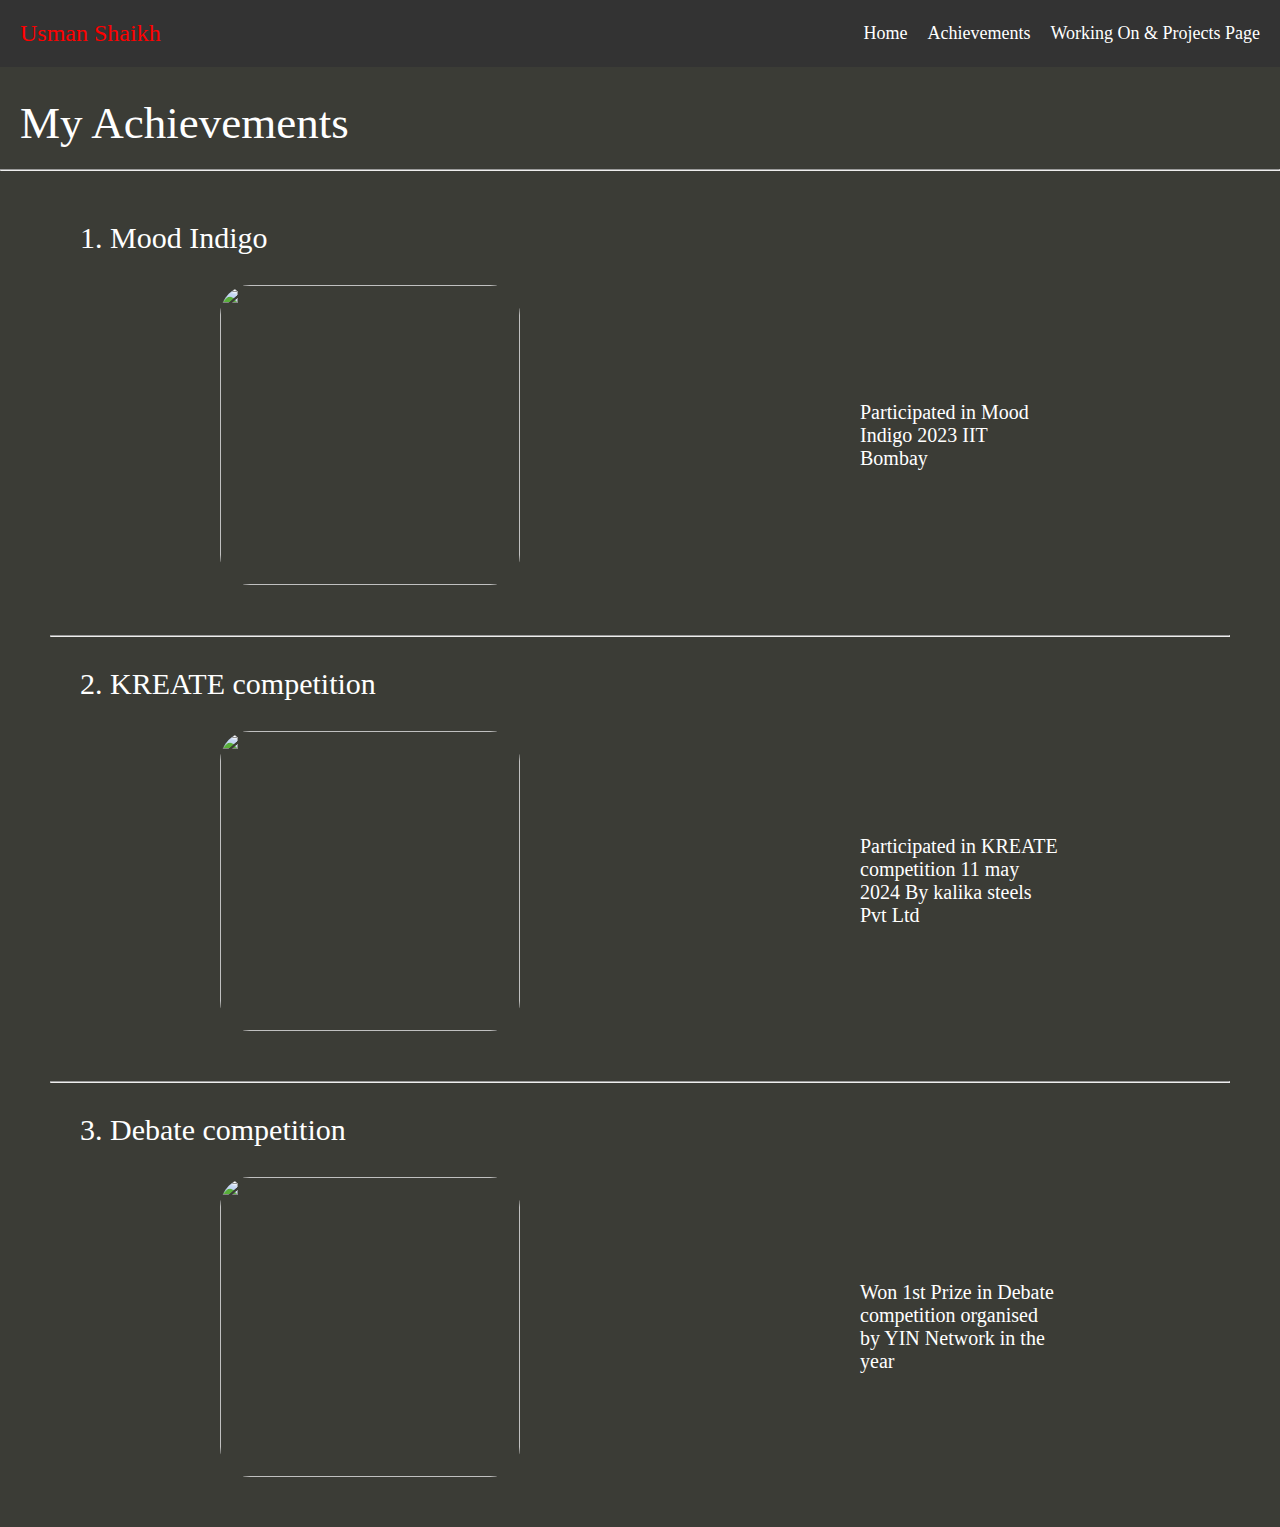
==== achievement.html @ de4904d4 "Add files via upload" ====
<!DOCTYPE html>
<html lang="en">

<head>
    <meta charset="UTF-8">
    <meta name="viewport" content="width=device-width, initial-scale=1.0">
    <title>Achievement</title>
    <link rel="stylesheet" href="nav.css">
</head>
<style>
    main {
        margin: 30px 0 30px 0;
        color: white;
    }

    .mainCont {
        margin: 50px;
        
    }

    .contTitle {
        margin: 30px;
        font-size: 30px;
    }

    .description{
        margin-top: 30px;
        display: flex;
        justify-content: space-around;
        align-items: center;
    }

    .targetImg{
        transition: left 1s ease-in-out;
    }

    @media (max-width: 768px){
        .description{
            flex-direction: column;
            justify-content: space-arounds;
            height: 600px;
        }
    }
</style>

<body>
    <nav>
        <p class="navName">Usman Shaikh</p>
        <ul class="navOpt">
            <li><a href="index.html">Home</a></li>
            <li><a href="achievement.html">Achievements</a></li>
            <li><a href="projects.html">Working On & Projects Page</a></li>
        </ul>
        <div class="menu-icon">&#9776;</div>
    </nav>
    <main>
        <p style="font-size: 45px; margin: 20px;">My Achievements</p>
        <hr>
        <div class="mainCont">
            <!-- <hr> -->
            <p class="contTitle">1. Mood Indigo</p>
            <div class="description">
                <img style="border-radius: 30px;" width="300px " height="300px"
                    src="images/achievementImg/moodIndigo.jpg" alt="">
                <p style="font-size: 20px; max-width: 200px;">Participated in Mood Indigo 2023 IIT Bombay</p>
            </div>
        </div>
        <div class="mainCont">
            <hr>
            <p class="contTitle">2. KREATE competition</p>
            <div class="description">
                <img class="targetImg" style="border-radius: 30px;" width="300px " height="300px"
                    src="images/achievementImg/Kreate1.jpg" alt="">
                <p style="font-size: 20px; max-width: 200px;">Participated in KREATE competition 11 may 2024 By kalika steels Pvt Ltd</p>
            </div>
        </div>
        <div class="mainCont">
            <hr>
            <p class="contTitle">3. Debate competition</p>
            <div class="description">
                <img class="debateTarget" style="border-radius: 30px;" width="300px " height="300px"
                    src="images/achievementImg/debatePrize.png" alt="">
                <p style="font-size: 20px; max-width: 200px;">Won 1st Prize in Debate competition organised by YIN Network in the year</p>
            </div>
        </div>
        
    </main>
</body>
<script src="nav.js"></script>
<script>
    const obj = {
        i1 : 'images/achievementImg/Kreate1.jpg',
        i2 : 'images/achievementImg/Kreate2.jpg',
        i3 : 'images/achievementImg/Kreate3.jpg'
    }

    const debate = {
        a1 : 'images/achievementImg/debatePrize.png',
        a2 : 'images/achievementImg/prizeDebate.jpg'
    }

    let index = 1;
    let targetImg = document.querySelector('.targetImg');
    let interval = setInterval(function(){
        if(index==4){
            index = 1;
            let key = `i${index}`;
            let objKey = obj[key];
            targetImg.src = `${objKey}`;
        }else{
            let key = `i${index}`;
            let objKey = obj[key];
            targetImg.src = `${objKey}`;
        }
        index++;
    }, 2000)
    
    let newImg = document.querySelector('.debateTarget')
    let nIndex = 1;

    let newInterval = setInterval(function(){
        if(nIndex==3){
            nIndex = 1;
            let nkey = `a${nIndex}`;
            let nObjkey = debate[nkey];
            newImg.src = `${nObjkey}`;
        }else{
            let nkey = `a${nIndex}`;
            let nObjkey = debate[nkey];
            newImg.src = `${nObjkey}`;
        }
        nIndex++;   
    },2000)
</script>

</html>
---- nav.css ----
*{
    margin: 0;
    padding: 0;
}

body{
    background-color: #3B3C36;
}

nav {
    display: flex;
    justify-content: space-between;
    align-items: center;
    padding: 20px;
    position: sticky;
    top: 0px;
    background-color: #333;
}

.navName {
    color: red;
    font-size: 24px;
}

/* Remove default link styling */
.navOpt a {
    text-decoration: none;
    color: white;
    font-size: 18px;
    transition: color 0.3s ease;
}



.navOpt a:hover {
    color: red; /* Gold color on hover */
    scale: 1.09;
}

.navOpt {
    list-style-type: none;
    display: flex;
    gap: 20px;
    margin: 0;
    padding: 0;
}
/* Mobile Styles */
@media (max-width: 768px) {
    .navOpt {
        display: none;
        flex-direction: column;
        background-color: #333;
        position: absolute;
        top: 50px;
        right: 20px;
        width: 200px;
        text-align: right;
        padding: 10px;
        box-shadow: 0 4px 8px rgba(0, 0, 0, 0.3);
    }

    .navOpt.active {
        display: flex;
    }

    .menu-icon {
        display: block;
        color: white;
        font-size: 28px;
        cursor: pointer;
    }
}

/* Desktop Styles */
@media (min-width: 769px) {
    .menu-icon {
        display: none;
    }
}
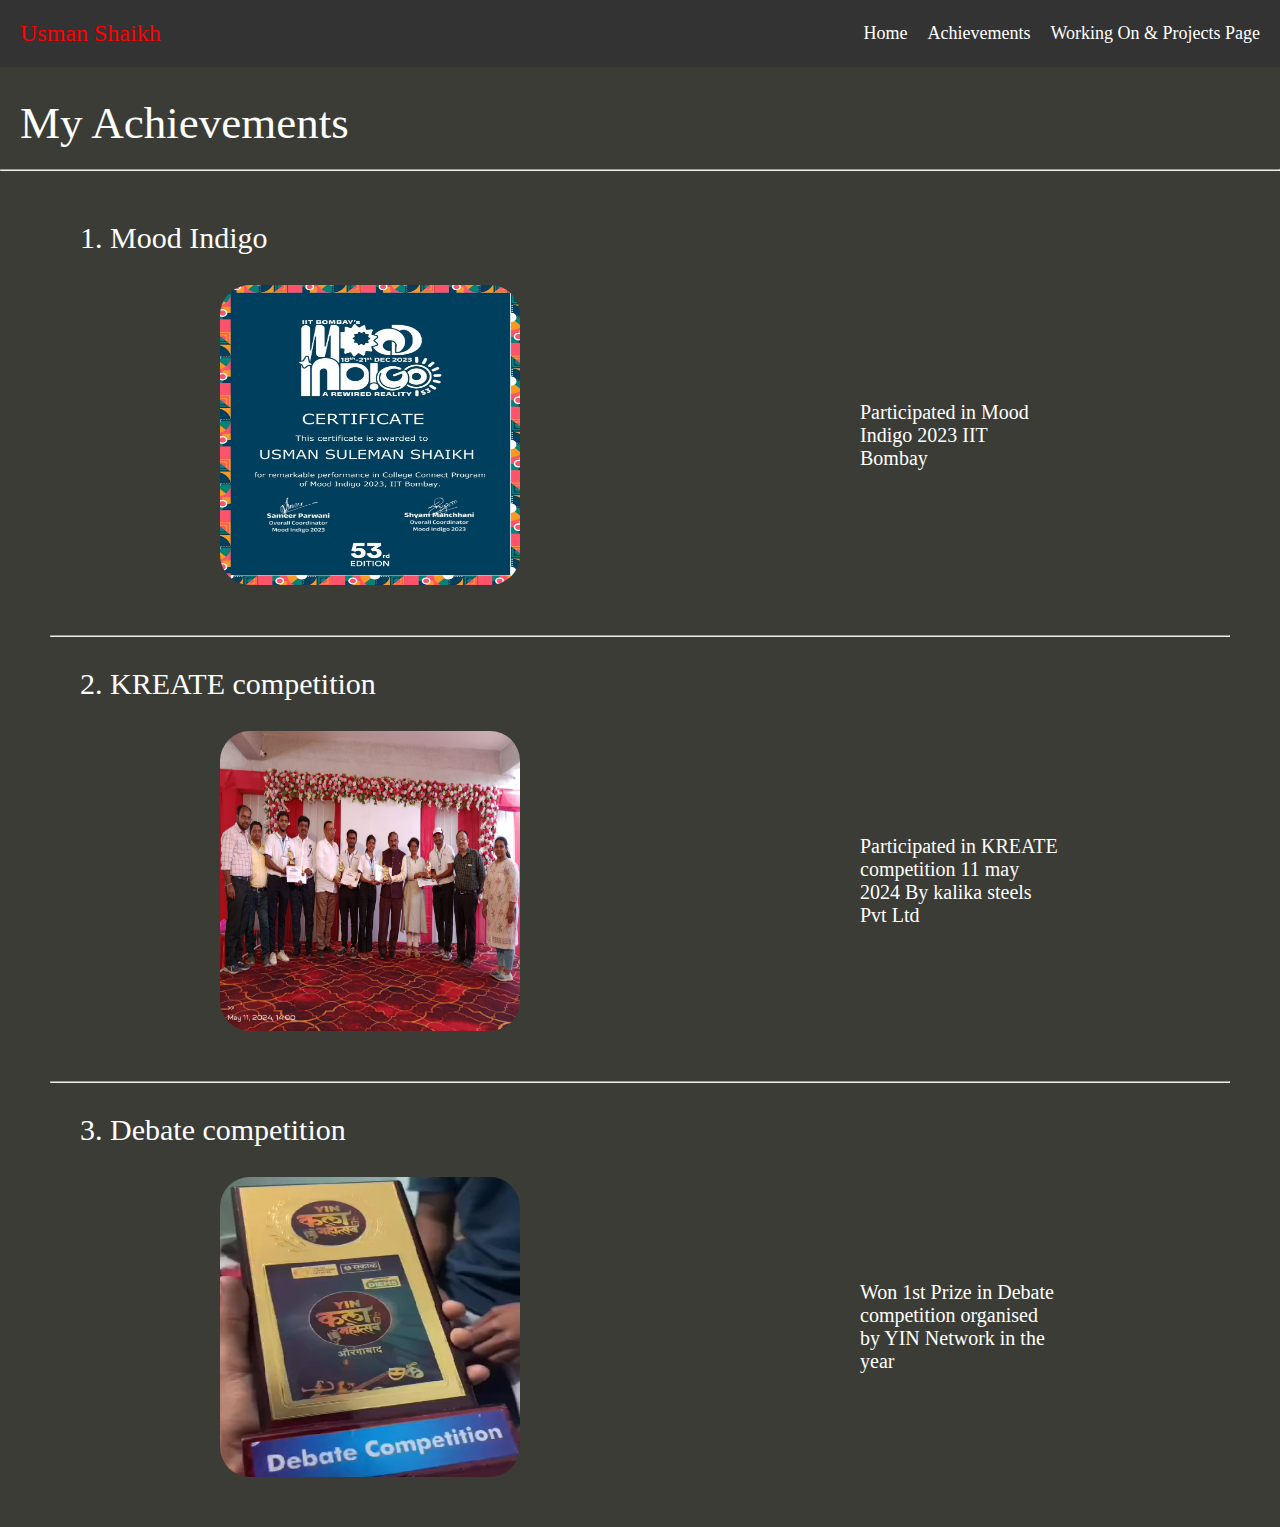
==== commit 76f119f5: "Add files via upload" ====
--- a/achievement.html
+++ b/achievement.html
@@ -61,7 +61,7 @@
             <p class="contTitle">1. Mood Indigo</p>
             <div class="description">
                 <img style="border-radius: 30px;" width="300px " height="300px"
-                    src="images/achievementImg/moodIndigo.jpg" alt="">
+                    src="images/moodIndigo.jpg" alt="">
                 <p style="font-size: 20px; max-width: 200px;">Participated in Mood Indigo 2023 IIT Bombay</p>
             </div>
         </div>
@@ -70,7 +70,7 @@
             <p class="contTitle">2. KREATE competition</p>
             <div class="description">
                 <img class="targetImg" style="border-radius: 30px;" width="300px " height="300px"
-                    src="images/achievementImg/Kreate1.jpg" alt="">
+                    src="images/Kreate1.jpg" alt="">
                 <p style="font-size: 20px; max-width: 200px;">Participated in KREATE competition 11 may 2024 By kalika steels Pvt Ltd</p>
             </div>
         </div>
@@ -79,24 +79,23 @@
             <p class="contTitle">3. Debate competition</p>
             <div class="description">
                 <img class="debateTarget" style="border-radius: 30px;" width="300px " height="300px"
-                    src="images/achievementImg/debatePrize.png" alt="">
+                    src="images/debatePrize.png" alt="">
                 <p style="font-size: 20px; max-width: 200px;">Won 1st Prize in Debate competition organised by YIN Network in the year</p>
             </div>
         </div>
         
     </main>
 </body>
-<script src="nav.js"></script>
 <script>
     const obj = {
-        i1 : 'images/achievementImg/Kreate1.jpg',
-        i2 : 'images/achievementImg/Kreate2.jpg',
-        i3 : 'images/achievementImg/Kreate3.jpg'
+        i1 : 'images/Kreate1.jpg',
+        i2 : 'images/Kreate2.jpg',
+        i3 : 'images/Kreate3.jpg'
     }
 
     const debate = {
-        a1 : 'images/achievementImg/debatePrize.png',
-        a2 : 'images/achievementImg/prizeDebate.jpg'
+        a1 : 'images/debatePrize.png',
+        a2 : 'images/prizeDebate.jpg'
     }
 
     let index = 1;
